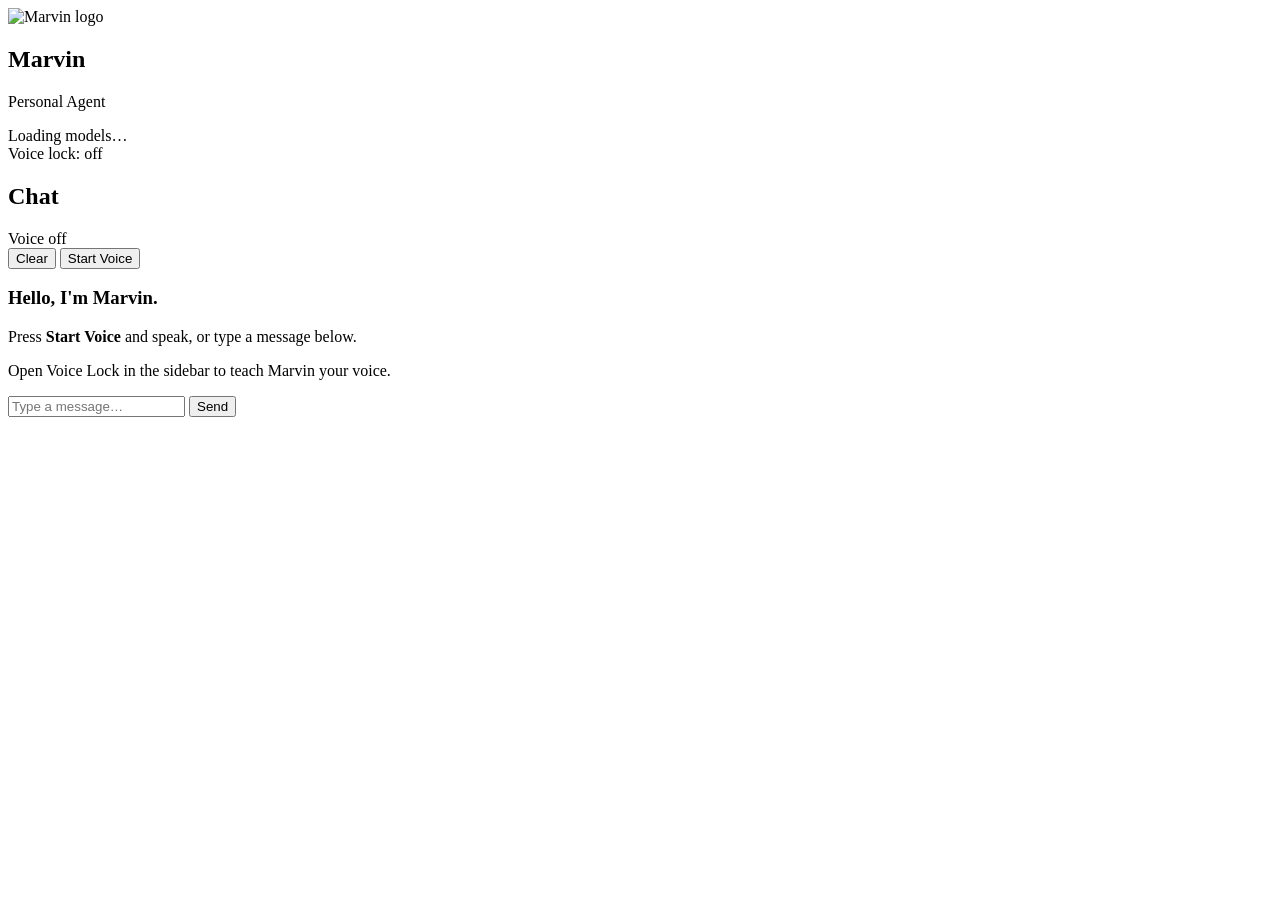
==== frontend/index.html @ 1b274c7f "Initial Marvin project" ====
<!DOCTYPE html>
<html lang="en">
<head>
  <meta charset="UTF-8" />
  <meta name="viewport" content="width=device-width, initial-scale=1.0" />
  <title>Marvin</title>
  <link rel="stylesheet" href="/static/styles.css" />
</head>
<body>
  <div class="app">
    <aside class="sidebar">
      <div class="brand">
        <div class="brand-icon">
          <img src="/brand-logo.png" alt="Marvin logo" />
        </div>
        <div>
          <h1>Marvin</h1>
          <p class="subtitle">Personal Agent</p>
        </div>
      </div>

      <nav class="functions" id="functions-list"></nav>

      <div class="sidebar-footer">
        <div class="status-pill" id="model-status">
          <span class="dot"></span>
          <span>Loading models…</span>
        </div>
        <div class="voice-lock-pill" id="voice-lock-pill">Voice lock: off</div>
      </div>
    </aside>

    <main class="main">
      <header class="topbar">
        <div class="topbar-left">
          <h2 id="active-function-label">Chat</h2>
          <span class="mode-badge" id="voice-badge">Voice off</span>
        </div>
        <div class="topbar-actions">
          <button class="btn btn-ghost" id="clear-btn" title="Clear chat">Clear</button>
          <button class="btn btn-primary" id="voice-btn">Start Voice</button>
        </div>
      </header>

      <section class="enroll-panel" id="enroll-panel" hidden>
        <h3>Voice Lock enrollment</h3>
        <p id="enroll-instructions">
          Stop Voice first. Record three short clips of only your voice in a quiet room.
          Read each phrase in your normal speaking voice.
        </p>
        <ol class="enroll-phrases" id="enroll-phrases"></ol>
        <p class="enroll-progress" id="enroll-progress">Samples: 0 / 3</p>
        <div class="enroll-actions">
          <button class="btn btn-primary" id="enroll-record-btn">Record sample</button>
          <button class="btn btn-ghost" id="enroll-save-btn" disabled>Save voice profile</button>
          <button class="btn btn-ghost" id="enroll-reset-btn">Reset samples</button>
          <button class="btn btn-ghost" id="enroll-clear-btn">Clear saved profile</button>
        </div>
      </section>

      <section class="chat" id="chat-messages">
        <div class="welcome">
          <h3>Hello, I'm Marvin.</h3>
          <p>Press <strong>Start Voice</strong> and speak, or type a message below.</p>
          <p class="hint">Open Voice Lock in the sidebar to teach Marvin your voice.</p>
        </div>
      </section>

      <footer class="composer">
        <input
          type="text"
          id="message-input"
          placeholder="Type a message…"
          autocomplete="off"
        />
        <button class="btn btn-send" id="send-btn">Send</button>
      </footer>
    </main>
  </div>

  <script src="/static/app.js"></script>
</body>
</html>
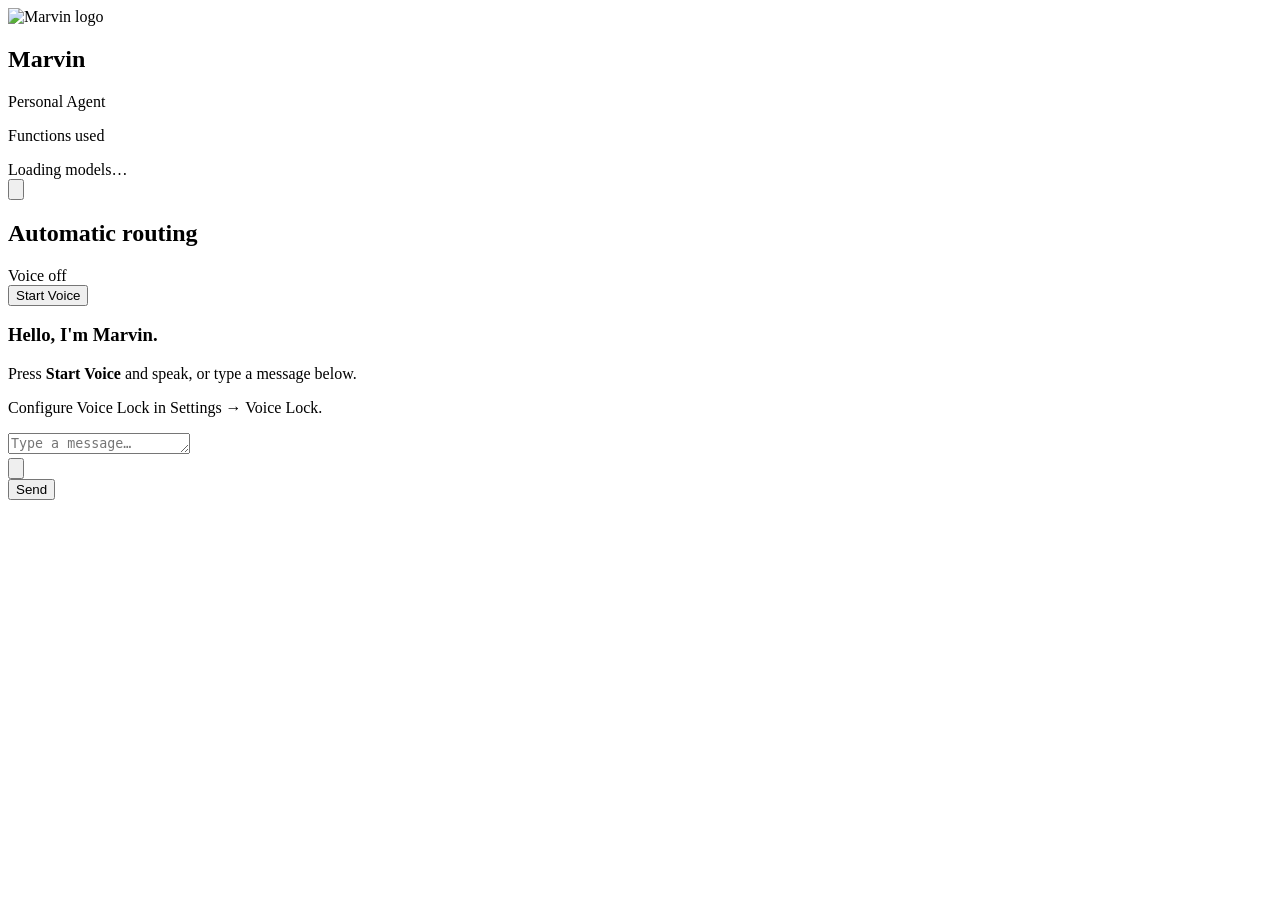
==== commit 20035ee3: "Ship Signal Board UI with Impeccable and retro green/tan palette. Replace the cream/sage marketing a" ====
--- a/frontend/index.html
+++ b/frontend/index.html
@@ -4,6 +4,31 @@
   <meta charset="UTF-8" />
   <meta name="viewport" content="width=device-width, initial-scale=1.0" />
   <title>Marvin</title>
+  <!--
+    THESIS: Signal Board operate shell — transcript first, green signal only for live voice.
+    OWN-WORLD: Tan paper / warm ink / bright green signal · Archivo · square enamel · thick sidebar rule.
+    STORY: User talks or types; status band names Listening / Thinking / Speaking.
+    FIRST VIEWPORT: Sidebar brand + functions · main transcript · green Start Voice.
+    FORM: Signal Board · seed 77a4b2bd · model-pick · retro green/tan remap.
+    FINISH: unreviewed and undocumented is unfinished; this build ends with the finish review, the verdict, DESIGN.md, and every shipping raster carrying its provenance
+  -->
+  <script>
+    (() => {
+      const pref = localStorage.getItem("marvin-theme") || "light";
+      document.documentElement.dataset.theme =
+        pref === "dark" || pref === "light"
+          ? pref
+          : matchMedia("(prefers-color-scheme: dark)").matches
+            ? "dark"
+            : "light";
+    })();
+  </script>
+  <link rel="preconnect" href="https://fonts.googleapis.com" />
+  <link rel="preconnect" href="https://fonts.gstatic.com" crossorigin />
+  <link
+    href="https://fonts.googleapis.com/css2?family=Archivo+Black&family=Archivo:wght@500;600;700&display=swap"
+    rel="stylesheet"
+  />
   <link rel="stylesheet" href="/static/styles.css" />
 </head>
 <body>
@@ -19,65 +44,608 @@
         </div>
       </div>
 
-      <nav class="functions" id="functions-list"></nav>
+      <p class="functions-heading">Functions used</p>
+      <div class="functions" id="functions-list"></div>
 
       <div class="sidebar-footer">
         <div class="status-pill" id="model-status">
           <span class="dot"></span>
           <span>Loading models…</span>
         </div>
-        <div class="voice-lock-pill" id="voice-lock-pill">Voice lock: off</div>
+        <div class="footer-controls">
+          <button
+            class="settings-btn"
+            id="settings-btn"
+            title="Open settings"
+            aria-label="Open settings"
+            aria-expanded="false"
+          >
+            <svg viewBox="0 0 24 24" aria-hidden="true">
+              <path d="M12 8.25A3.75 3.75 0 1 0 12 15.75 3.75 3.75 0 0 0 12 8.25Z" />
+              <path d="M19.1 13.4a7.7 7.7 0 0 0 0-2.8l2-1.55-2-3.46-2.48 1a8 8 0 0 0-2.42-1.4L13.82 2h-4l-.4 3.19A8 8 0 0 0 7 6.59l-2.47-1-2 3.46 2 1.55a7.7 7.7 0 0 0 0 2.8l-2 1.55 2 3.46 2.47-1a8 8 0 0 0 2.42 1.4l.4 3.19h4l.4-3.19a8 8 0 0 0 2.42-1.4l2.48 1 2-3.46-2.02-1.55Z" />
+            </svg>
+          </button>
+        </div>
       </div>
+
     </aside>
 
     <main class="main">
       <header class="topbar">
         <div class="topbar-left">
-          <h2 id="active-function-label">Chat</h2>
+          <h2 id="active-function-label">Automatic routing</h2>
           <span class="mode-badge" id="voice-badge">Voice off</span>
         </div>
         <div class="topbar-actions">
-          <button class="btn btn-ghost" id="clear-btn" title="Clear chat">Clear</button>
           <button class="btn btn-primary" id="voice-btn">Start Voice</button>
         </div>
       </header>
-
-      <section class="enroll-panel" id="enroll-panel" hidden>
-        <h3>Voice Lock enrollment</h3>
-        <p id="enroll-instructions">
-          Stop Voice first. Record three short clips of only your voice in a quiet room.
-          Read each phrase in your normal speaking voice.
-        </p>
-        <ol class="enroll-phrases" id="enroll-phrases"></ol>
-        <p class="enroll-progress" id="enroll-progress">Samples: 0 / 3</p>
-        <div class="enroll-actions">
-          <button class="btn btn-primary" id="enroll-record-btn">Record sample</button>
-          <button class="btn btn-ghost" id="enroll-save-btn" disabled>Save voice profile</button>
-          <button class="btn btn-ghost" id="enroll-reset-btn">Reset samples</button>
-          <button class="btn btn-ghost" id="enroll-clear-btn">Clear saved profile</button>
-        </div>
-      </section>
 
       <section class="chat" id="chat-messages">
         <div class="welcome">
           <h3>Hello, I'm Marvin.</h3>
           <p>Press <strong>Start Voice</strong> and speak, or type a message below.</p>
-          <p class="hint">Open Voice Lock in the sidebar to teach Marvin your voice.</p>
+          <p class="hint">Configure Voice Lock in Settings → Voice Lock.</p>
         </div>
       </section>
 
       <footer class="composer">
-        <input
-          type="text"
+        <textarea
           id="message-input"
           placeholder="Type a message…"
           autocomplete="off"
-        />
-        <button class="btn btn-send" id="send-btn">Send</button>
+          rows="1"
+        ></textarea>
+        <div class="composer-actions">
+          <div class="model-menu-wrap">
+            <button
+              class="btn btn-model"
+              id="model-btn"
+              type="button"
+              aria-haspopup="menu"
+              aria-expanded="false"
+              aria-label="Choose AI model"
+              title="Choose AI model"
+            >
+              <svg viewBox="0 0 24 24" aria-hidden="true">
+                <path d="M12 15.5a3.5 3.5 0 1 0 0-7 3.5 3.5 0 0 0 0 7Z" />
+                <path d="M19.4 13a7.8 7.8 0 0 0 .1-2l2-1.6-2-3.4-2.4 1a7.7 7.7 0 0 0-1.7-1L15 3h-4l-.4 2.9a7.7 7.7 0 0 0-1.7 1l-2.4-1-2 3.4 2 1.6a7.8 7.8 0 0 0 0 2l-2 1.6 2 3.4 2.4-1a7.7 7.7 0 0 0 1.7 1L11 21h4l.4-2.9a7.7 7.7 0 0 0 1.7-1l2.4 1 2-3.4-2-1.6Z" />
+              </svg>
+            </button>
+            <div class="model-menu" id="model-menu" role="menu" hidden></div>
+          </div>
+          <button class="btn btn-send" id="send-btn">Send</button>
+        </div>
       </footer>
     </main>
   </div>
 
+  <dialog class="settings-dialog" id="settings-dialog" aria-labelledby="settings-title">
+    <div class="settings-shell">
+      <header class="settings-dialog-header">
+        <h2 id="settings-title">Settings</h2>
+        <button class="icon-btn" id="settings-close-btn" aria-label="Close settings">×</button>
+      </header>
+      <div class="settings-body">
+        <nav class="settings-nav" aria-label="Settings categories" role="tablist">
+          <button
+            type="button"
+            class="settings-nav-item"
+            role="tab"
+            id="settings-tab-general"
+            data-settings-category="general"
+            aria-controls="settings-panel-general"
+            aria-selected="true"
+          >
+            General
+          </button>
+          <button
+            type="button"
+            class="settings-nav-item"
+            role="tab"
+            id="settings-tab-providers"
+            data-settings-category="providers"
+            aria-controls="settings-panel-providers"
+            aria-selected="false"
+          >
+            AI Providers
+          </button>
+          <button
+            type="button"
+            class="settings-nav-item"
+            role="tab"
+            id="settings-tab-voice"
+            data-settings-category="voice"
+            aria-controls="settings-panel-voice"
+            aria-selected="false"
+          >
+            Voice Lock
+          </button>
+          <button
+            type="button"
+            class="settings-nav-item"
+            role="tab"
+            id="settings-tab-spotify"
+            data-settings-category="spotify"
+            aria-controls="settings-panel-spotify"
+            aria-selected="false"
+          >
+            Spotify
+          </button>
+          <button
+            type="button"
+            class="settings-nav-item"
+            role="tab"
+            id="settings-tab-scrambler"
+            data-settings-category="scrambler"
+            aria-controls="settings-panel-scrambler"
+            aria-selected="false"
+          >
+            Voice Scrambler
+          </button>
+          <button
+            type="button"
+            class="settings-nav-item"
+            role="tab"
+            id="settings-tab-skills"
+            data-settings-category="skills"
+            aria-controls="settings-panel-skills"
+            aria-selected="false"
+          >
+            Skills
+          </button>
+        </nav>
+
+        <div class="settings-panels">
+          <section
+            class="settings-panel"
+            id="settings-panel-general"
+            role="tabpanel"
+            aria-labelledby="settings-tab-general"
+            data-settings-category="general"
+          >
+            <article class="settings-card">
+              <h3>Appearance</h3>
+              <p class="settings-card-desc">Choose how Marvin looks on this device.</p>
+              <div class="theme-options" role="group" aria-label="Color theme">
+                <button class="theme-option" data-theme-value="light" type="button">Light</button>
+                <button class="theme-option" data-theme-value="system" type="button">System</button>
+                <button class="theme-option" data-theme-value="dark" type="button">Dark</button>
+              </div>
+              <label class="voice-lock-field" style="margin-top: 1rem; display: block;">
+                <span class="setting-label">UI scale</span>
+                <input
+                  type="range"
+                  id="ui-scale-slider"
+                  min="90"
+                  max="130"
+                  step="5"
+                  value="100"
+                  aria-valuemin="90"
+                  aria-valuemax="130"
+                />
+                <span class="setting-description" id="ui-scale-label">100%</span>
+              </label>
+            </article>
+
+            <article class="settings-card">
+              <h3>Obsidian vault</h3>
+              <p class="settings-card-desc">
+                Folder Marvin uses for notes and daily tasks. Required when running from
+                Applications.
+              </p>
+              <label class="voice-lock-field" style="display: block;">
+                <span class="setting-label">Vault path</span>
+                <input
+                  type="text"
+                  id="vault-path-input"
+                  class="settings-text-input"
+                  placeholder="/Users/you/Documents/Obsidian Vault"
+                  autocomplete="off"
+                  spellcheck="false"
+                />
+              </label>
+              <p class="hint" id="vault-path-status" style="margin-top: 0.5rem;"></p>
+              <div class="setting-row" style="margin-top: 0.65rem; gap: 0.5rem; flex-wrap: wrap;">
+                <button type="button" class="settings-action" id="vault-path-save">
+                  Save vault path
+                </button>
+                <button type="button" class="settings-action" id="vault-request-access" hidden>
+                  Request Documents access
+                </button>
+              </div>
+            </article>
+
+            <article class="settings-card">
+              <h3>Output speech</h3>
+              <p class="settings-card-desc">
+                How Marvin sounds when speaking replies aloud.
+              </p>
+              <div class="setting-row" style="gap: 0.75rem; flex-wrap: wrap;">
+                <label class="voice-lock-field">
+                  <span class="setting-label">Nationality</span>
+                  <select id="speech-nationality" class="settings-text-input">
+                    <option value="british">British</option>
+                    <option value="american">American</option>
+                  </select>
+                </label>
+                <label class="voice-lock-field">
+                  <span class="setting-label">Gender</span>
+                  <select id="speech-gender" class="settings-text-input">
+                    <option value="male">Male</option>
+                    <option value="female">Female</option>
+                  </select>
+                </label>
+              </div>
+              <label class="voice-lock-field" style="display: block; margin-top: 0.75rem;">
+                <span class="setting-label">When to speak</span>
+                <select id="speech-mode" class="settings-text-input">
+                  <option value="always_on">Always on</option>
+                  <option value="voice_input_only">Only after voice input</option>
+                  <option value="always_off">Always off</option>
+                </select>
+              </label>
+              <p class="hint" id="speech-settings-status" style="margin-top: 0.5rem;"></p>
+            </article>
+
+            <article class="settings-card">
+              <h3>Privacy</h3>
+              <p class="settings-card-desc">
+                Voice audio stays on this device. Chat text is stored locally.
+                Optional cloud features send only what you enable:
+              </p>
+              <ul class="settings-card-desc" style="margin: 0.5rem 0 0; padding-left: 1.2rem;">
+                <li>Cloud LLMs (Settings → AI Providers): prompts and replies</li>
+                <li>Web Search (Tavily): search queries derived from your request</li>
+                <li>Spotify: OAuth tokens in Keychain; playback commands to Spotify</li>
+              </ul>
+              <p class="hint" style="margin-top: 0.75rem;" id="privacy-cloud-vault-warning">
+                Obsidian notes stay on disk by default. If you use a <strong>cloud</strong> model
+                while Obsidian tools are active, note text included in that turn can leave this
+                machine to the provider. Prefer local Qwen for vault-heavy work, or disconnect
+                the vault when using cloud models.
+              </p>
+            </article>
+
+            <article class="settings-card settings-card-danger">
+              <h3>Conversation</h3>
+              <p class="settings-card-desc">
+                Clear chat removes conversation history only. Provider keys, Voice Lock,
+                and other settings are kept.
+              </p>
+              <div class="setting-row">
+                <div>
+                  <span class="setting-label">Clear chat</span>
+                  <span class="setting-description" id="settings-clear-status">
+                    Delete every message in this conversation
+                  </span>
+                </div>
+                <button class="settings-action danger" id="settings-clear-btn" type="button">
+                  Clear chat
+                </button>
+              </div>
+            </article>
+          </section>
+
+          <section
+            class="settings-panel"
+            id="settings-panel-providers"
+            role="tabpanel"
+            aria-labelledby="settings-tab-providers"
+            data-settings-category="providers"
+            hidden
+          >
+            <p class="settings-panel-intro">
+              Prompts are sent to the selected provider. API keys stay in the system keychain
+              and are never shown again after saving.
+            </p>
+            <div class="provider-cards-grid" id="provider-cards"></div>
+          </section>
+
+          <section
+            class="settings-panel"
+            id="settings-panel-voice"
+            role="tabpanel"
+            aria-labelledby="settings-tab-voice"
+            data-settings-category="voice"
+            hidden
+          >
+            <article class="settings-card">
+              <h3>Voice Lock status</h3>
+              <p class="settings-card-desc" id="voice-lock-status-line">Not configured</p>
+              <p class="hint" id="voice-lock-microphone">Microphone: —</p>
+              <p class="hint" id="voice-lock-limitation"></p>
+              <div class="setting-row">
+                <div>
+                  <span class="setting-label">Enable Voice Lock</span>
+                  <span class="setting-description">Only your enrolled voice can activate Marvin</span>
+                </div>
+                <label class="theme-option voice-lock-switch">
+                  <input type="checkbox" id="voice-lock-enabled" />
+                  <span>On</span>
+                </label>
+              </div>
+              <p class="setting-description" id="settings-voice-status" hidden>Not configured</p>
+            </article>
+
+            <article class="settings-card settings-card-wide">
+              <h3>Voice enrollment</h3>
+              <p id="enroll-instructions" class="settings-card-desc">
+                Stop Voice first. Record six clips of only your voice in a quiet room.
+              </p>
+              <div class="enroll-samples" id="enroll-phrases" role="list"></div>
+              <p class="enroll-progress" id="enroll-progress">Samples: 0 / 6</p>
+              <div class="enroll-actions">
+                <button class="btn btn-primary" id="enroll-record-btn" type="button">
+                  Record next sample
+                </button>
+                <button class="btn btn-ghost" id="enroll-save-btn" type="button" disabled>
+                  Save voice profile
+                </button>
+              </div>
+            </article>
+
+            <div class="settings-card-grid">
+              <article class="settings-card">
+                <h3>Verification behavior</h3>
+                <label class="voice-lock-field">
+                  <span class="setting-label">Strictness</span>
+                  <select id="voice-lock-strictness">
+                    <option value="balanced">Balanced</option>
+                    <option value="strict" selected>Strict</option>
+                    <option value="very_strict">Very strict</option>
+                  </select>
+                </label>
+                <div class="setting-row">
+                  <div>
+                    <span class="setting-label">Require “Marvin”</span>
+                    <span class="setting-description">Or an active conversation follow-up</span>
+                  </div>
+                  <label class="theme-option voice-lock-switch">
+                    <input type="checkbox" id="voice-lock-require-address" checked />
+                    <span>On</span>
+                  </label>
+                </div>
+                <div class="setting-row">
+                  <div>
+                    <span class="setting-label">Contextual follow-ups</span>
+                    <span class="setting-description">Allow short replies while focused</span>
+                  </div>
+                  <label class="theme-option voice-lock-switch">
+                    <input type="checkbox" id="voice-lock-continuation" checked />
+                    <span>On</span>
+                  </label>
+                </div>
+                <label class="voice-lock-field">
+                  <span class="setting-label">Continuation window (seconds)</span>
+                  <input type="number" id="voice-lock-window" min="30" max="120" step="5" value="60" />
+                </label>
+                <button class="btn btn-ghost" id="voice-test-btn" type="button">Test Voice Lock</button>
+                <p class="hint" id="voice-test-result" hidden></p>
+              </article>
+
+              <article class="settings-card settings-card-danger">
+                <h3>Voice-profile management</h3>
+                <p class="settings-card-desc">
+                  Destructive actions. Resetting samples does not delete a saved profile until
+                  you clear it.
+                </p>
+                <div class="enroll-actions">
+                  <button class="btn btn-ghost" id="enroll-reset-btn" type="button">
+                    Reset all samples
+                  </button>
+                  <button class="btn btn-ghost" id="enroll-clear-btn" type="button">
+                    Delete voice profile
+                  </button>
+                </div>
+              </article>
+            </div>
+          </section>
+
+          <section
+            class="settings-panel"
+            id="settings-panel-spotify"
+            role="tabpanel"
+            aria-labelledby="settings-tab-spotify"
+            data-settings-category="spotify"
+            hidden
+          >
+            <article class="settings-card">
+              <h3>Spotify</h3>
+              <p class="settings-card-desc" id="spotify-status-line">Not connected</p>
+              <p class="hint" id="spotify-hint">
+                Connect Spotify to control playback with voice. Premium and an open Spotify
+                app on a phone or computer are required. Audio plays in Spotify, not in Marvin.
+              </p>
+              <div class="setting-row">
+                <div>
+                  <span class="setting-label">Account</span>
+                  <span class="setting-description" id="spotify-account-line">
+                    Tokens stay in the system keychain
+                  </span>
+                </div>
+                <div class="enroll-actions">
+                  <button class="btn btn-primary" id="spotify-connect-btn" type="button">
+                    Connect Spotify
+                  </button>
+                  <button class="btn btn-ghost" id="spotify-disconnect-btn" type="button" disabled>
+                    Disconnect
+                  </button>
+                </div>
+              </div>
+            </article>
+          </section>
+
+          <section
+            class="settings-panel"
+            id="settings-panel-scrambler"
+            role="tabpanel"
+            aria-labelledby="settings-tab-scrambler"
+            data-settings-category="scrambler"
+            hidden
+          >
+            <article class="settings-card">
+              <h3>Voice Scrambler</h3>
+              <p class="settings-card-desc" id="scrambler-status-line">Stopped</p>
+              <p class="hint" id="scrambler-hint">
+                Routes anonymized live mic audio to a virtual cable for other apps
+                (Zoom, Discord). Install BlackHole, select it below, start the scrambler,
+                then set that cable as the microphone in the other app. Not for speakers.
+                Raw audio is not saved.
+              </p>
+              <label class="voice-lock-field" style="display: block; margin-top: 0.75rem;">
+                <span class="setting-label">Output device</span>
+                <select id="scrambler-device-select" class="settings-text-input"></select>
+              </label>
+              <label class="voice-lock-field" style="display: block; margin-top: 0.85rem;">
+                <span class="setting-label">
+                  Clarity ↔ Disguise
+                  <span id="scrambler-clarity-label">65%</span>
+                </span>
+                <input
+                  type="range"
+                  id="scrambler-clarity"
+                  min="0"
+                  max="100"
+                  step="1"
+                  value="65"
+                />
+              </label>
+              <label class="voice-lock-field" style="display: block; margin-top: 0.65rem;">
+                <span class="setting-label">
+                  Scramble strength
+                  <span id="scrambler-strength-label">100%</span>
+                </span>
+                <input
+                  type="range"
+                  id="scrambler-strength"
+                  min="0"
+                  max="100"
+                  step="1"
+                  value="100"
+                />
+              </label>
+              <label class="voice-lock-field" style="display: block; margin-top: 0.65rem;">
+                <span class="setting-label">
+                  Master gain
+                  <span id="scrambler-gain-label">100%</span>
+                </span>
+                <input
+                  type="range"
+                  id="scrambler-master-gain"
+                  min="50"
+                  max="150"
+                  step="1"
+                  value="100"
+                />
+              </label>
+              <div class="enroll-actions" style="margin-top: 0.75rem;">
+                <button class="btn btn-primary" id="scrambler-start-btn" type="button">
+                  Start scrambler
+                </button>
+                <button class="btn btn-ghost" id="scrambler-stop-btn" type="button">
+                  Stop
+                </button>
+                <button class="btn btn-ghost" id="scrambler-reset-btn" type="button">
+                  Reset defaults
+                </button>
+              </div>
+            </article>
+          </section>
+
+          <section
+            class="settings-panel"
+            id="settings-panel-skills"
+            role="tabpanel"
+            aria-labelledby="settings-tab-skills"
+            data-settings-category="skills"
+            hidden
+          >
+            <article class="settings-card">
+              <h3>Skill file</h3>
+              <p class="settings-card-desc" id="skills-status-line">
+                Loading skill status…
+              </p>
+              <p class="hint" id="skills-path-line"></p>
+              <p class="settings-card-desc">
+                Edit <code>skill.md</code> to add standing instructions. Marvin loads it
+                only after you replace the placeholder text. Content is appended to the
+                local system prompt (and to cloud providers if you select one).
+              </p>
+              <div class="enroll-actions">
+                <button class="btn btn-primary" id="skills-reveal-btn" type="button">
+                  Open skills folder
+                </button>
+                <button class="btn btn-ghost" id="skills-refresh-btn" type="button">
+                  Refresh status
+                </button>
+              </div>
+            </article>
+          </section>
+        </div>
+      </div>
+    </div>
+  </dialog>
+
+  <dialog class="confirm-dialog" id="vault-setup-dialog">
+    <div class="confirm-content">
+      <h2>Choose your Obsidian vault</h2>
+      <p>
+        Marvin does not auto-link a vault on first launch. Enter the folder path for your
+        Obsidian vault (or skip and set it later in Settings → General).
+      </p>
+      <label class="voice-lock-field" style="display: block; margin: 0.75rem 0;">
+        <span class="setting-label">Vault path</span>
+        <input
+          type="text"
+          id="vault-setup-input"
+          class="settings-text-input"
+          placeholder="/Users/you/Documents/Obsidian Vault"
+          autocomplete="off"
+          spellcheck="false"
+        />
+      </label>
+      <p class="hint" id="vault-setup-status"></p>
+      <div class="confirm-actions">
+        <button class="btn btn-ghost" id="vault-setup-skip-btn" type="button">Skip for now</button>
+        <button class="btn" id="vault-setup-save-btn" type="button">Save vault</button>
+      </div>
+    </div>
+  </dialog>
+
+  <dialog class="confirm-dialog" id="clear-confirm-dialog">
+    <div class="confirm-content">
+      <h2>Clear chat history?</h2>
+      <p>This removes every message from Marvin’s chat history. This cannot be undone.</p>
+      <div class="confirm-actions">
+        <button class="btn btn-ghost" id="clear-cancel-btn">Cancel</button>
+        <button class="btn btn-danger" id="clear-confirm-btn">Clear chat</button>
+      </div>
+    </div>
+  </dialog>
+
+  <dialog class="confirm-dialog" id="voice-clear-confirm-dialog">
+    <div class="confirm-content">
+      <h2>Delete voice profile?</h2>
+      <p>This permanently deletes your enrolled Voice Lock profile. You will need to re-enroll to use Voice Lock again.</p>
+      <div class="confirm-actions">
+        <button class="btn btn-ghost" id="voice-clear-cancel-btn">Cancel</button>
+        <button class="btn btn-danger" id="voice-clear-confirm-btn">Delete profile</button>
+      </div>
+    </div>
+  </dialog>
+
+  <dialog class="confirm-dialog" id="enroll-reset-all-dialog">
+    <div class="confirm-content">
+      <h2>Reset all samples?</h2>
+      <p>This discards every enrollment recording in progress. Your saved voice profile is not deleted until you choose Delete voice profile.</p>
+      <div class="confirm-actions">
+        <button class="btn btn-ghost" id="enroll-reset-all-cancel-btn">Cancel</button>
+        <button class="btn btn-danger" id="enroll-reset-all-confirm-btn">Reset all samples</button>
+      </div>
+    </div>
+  </dialog>
+
   <script src="/static/app.js"></script>
 </body>
 </html>
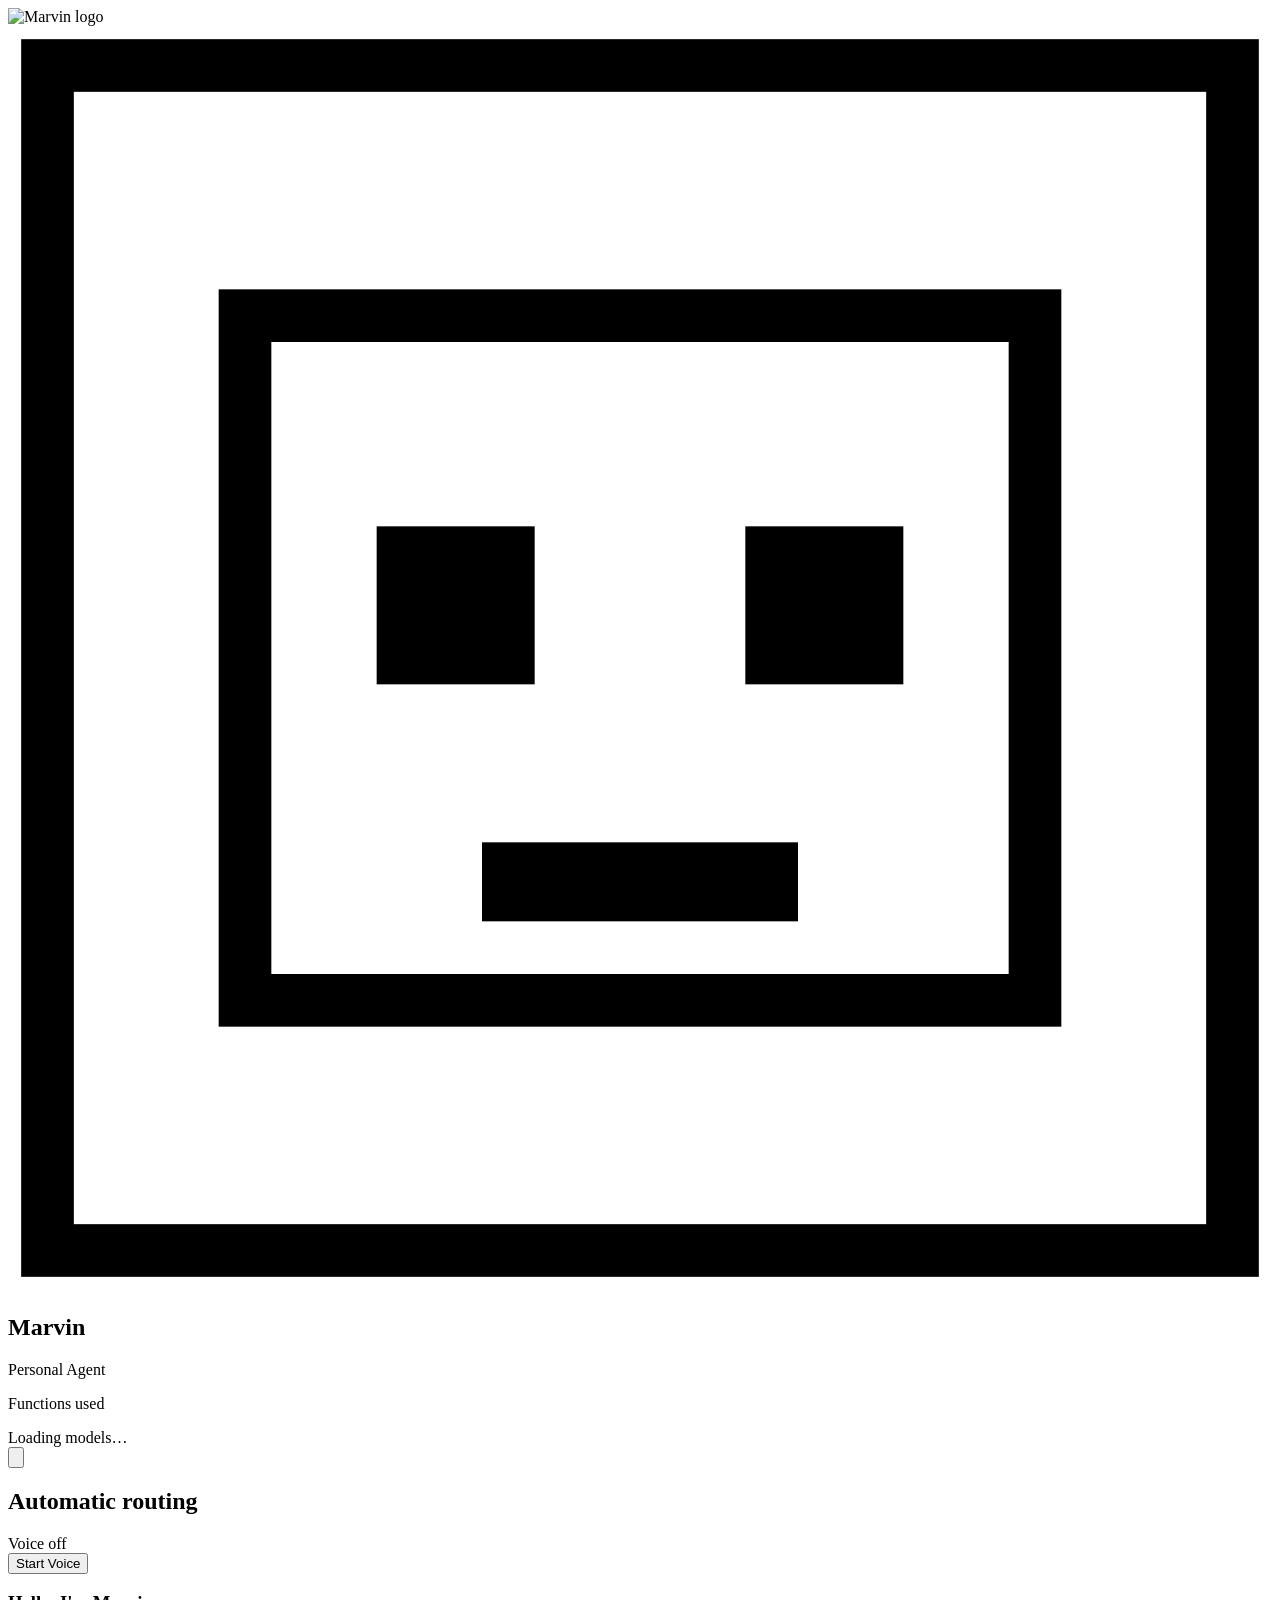
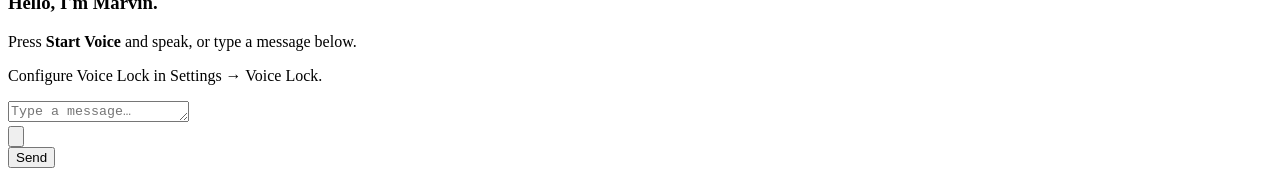
==== commit d81af2bb: "Run local Qwen on Apple Silicon through MLX and land the accumulated product surface. Cloud provider" ====
--- a/frontend/index.html
+++ b/frontend/index.html
@@ -8,7 +8,7 @@
     THESIS: Signal Board operate shell — transcript first, green signal only for live voice.
     OWN-WORLD: Tan paper / warm ink / bright green signal · Archivo · square enamel · thick sidebar rule.
     STORY: User talks or types; status band names Listening / Thinking / Speaking.
-    FIRST VIEWPORT: Sidebar brand + functions · main transcript · green Start Voice.
+    FIRST VIEWPORT: Sidebar brand + functions used · main transcript · green Start Voice.
     FORM: Signal Board · seed 77a4b2bd · model-pick · retro green/tan remap.
     FINISH: unreviewed and undocumented is unfinished; this build ends with the finish review, the verdict, DESIGN.md, and every shipping raster carrying its provenance
   -->
@@ -21,6 +21,12 @@
           : matchMedia("(prefers-color-scheme: dark)").matches
             ? "dark"
             : "light";
+      const direction = localStorage.getItem("marvin-direction");
+      if (direction && direction !== "gpp-head") {
+        document.documentElement.dataset.direction = direction;
+      } else {
+        delete document.documentElement.dataset.direction;
+      }
     })();
   </script>
   <link rel="preconnect" href="https://fonts.googleapis.com" />
@@ -34,9 +40,17 @@
 <body>
   <div class="app">
     <aside class="sidebar">
+      <p class="life-ticker" id="life-ticker" hidden>Don't talk to me about life</p>
       <div class="brand">
         <div class="brand-icon">
-          <img src="/brand-logo.png" alt="Marvin logo" />
+          <img class="brand-logo-img" src="/brand-logo.png" alt="Marvin logo" />
+          <svg class="brand-gpp" viewBox="0 0 48 48" aria-hidden="true">
+            <rect x="1.5" y="1.5" width="45" height="45" fill="none" stroke="currentColor" stroke-width="2" />
+            <rect x="9" y="11" width="30" height="26" fill="none" stroke="currentColor" stroke-width="2" />
+            <rect class="gpp-eye gpp-eye-dim" x="14" y="19" width="6" height="6" />
+            <rect class="gpp-eye gpp-eye-led" x="28" y="19" width="6" height="6" />
+            <rect x="18" y="31" width="12" height="3" fill="currentColor" />
+          </svg>
         </div>
         <div>
           <h1>Marvin</h1>
@@ -44,7 +58,7 @@
         </div>
       </div>
 
-      <p class="functions-heading">Functions used</p>
+      <p class="functions-heading" id="functions-heading">Functions used</p>
       <div class="functions" id="functions-list"></div>
 
       <div class="sidebar-footer">
@@ -67,7 +81,6 @@
           </button>
         </div>
       </div>
-
     </aside>
 
     <main class="main">
@@ -83,13 +96,14 @@
 
       <section class="chat" id="chat-messages">
         <div class="welcome">
-          <h3>Hello, I'm Marvin.</h3>
-          <p>Press <strong>Start Voice</strong> and speak, or type a message below.</p>
-          <p class="hint">Configure Voice Lock in Settings → Voice Lock.</p>
+          <h3 id="welcome-title">Hello, I'm Marvin.</h3>
+          <p id="welcome-body">Press <strong>Start Voice</strong> and speak, or type a message below.</p>
+          <p class="hint" id="welcome-hint">Configure Voice Lock in Settings → Voice Lock.</p>
         </div>
       </section>
 
       <footer class="composer">
+        <span class="composer-hatch" id="composer-hatch" hidden>Transmit</span>
         <textarea
           id="message-input"
           placeholder="Type a message…"
@@ -211,6 +225,13 @@
                 <button class="theme-option" data-theme-value="light" type="button">Light</button>
                 <button class="theme-option" data-theme-value="system" type="button">System</button>
                 <button class="theme-option" data-theme-value="dark" type="button">Dark</button>
+              </div>
+              <p class="settings-card-desc" style="margin-top: 1.1rem;">Board direction</p>
+              <div class="theme-options" role="group" aria-label="Board direction">
+                <button class="theme-option" data-direction-value="gpp-head" type="button">GPP head</button>
+                <button class="theme-option" data-direction-value="chest-plate" type="button">Chest plate</button>
+                <button class="theme-option" data-direction-value="life-ticker" type="button">Life ticker</button>
+                <button class="theme-option" data-direction-value="empty-planet" type="button">Empty planet</button>
               </div>
               <label class="voice-lock-field" style="margin-top: 1rem; display: block;">
                 <span class="setting-label">UI scale</span>
@@ -581,6 +602,22 @@
                 </button>
               </div>
             </article>
+            <article class="settings-card">
+              <h3>Skills</h3>
+              <p class="settings-card-desc">
+                Obsidian format skills from
+                <a href="https://github.com/kepano/obsidian-skills" target="_blank" rel="noreferrer"
+                  >kepano/obsidian-skills</a
+                >
+                (MIT), plus Marvin feature skills for tasks and web search. Custom skills you
+                save from repeated workflows appear here too — disable or delete them anytime.
+                Vault I/O still uses Marvin’s native tools.
+              </p>
+              <div id="format-skills-list" class="format-skills-list"></div>
+              <p class="hint" id="format-skills-phase2-hint" style="margin-top: 0.75rem;">
+                Phase 2 (not available yet): obsidian-cli, defuddle.
+              </p>
+            </article>
           </section>
         </div>
       </div>
